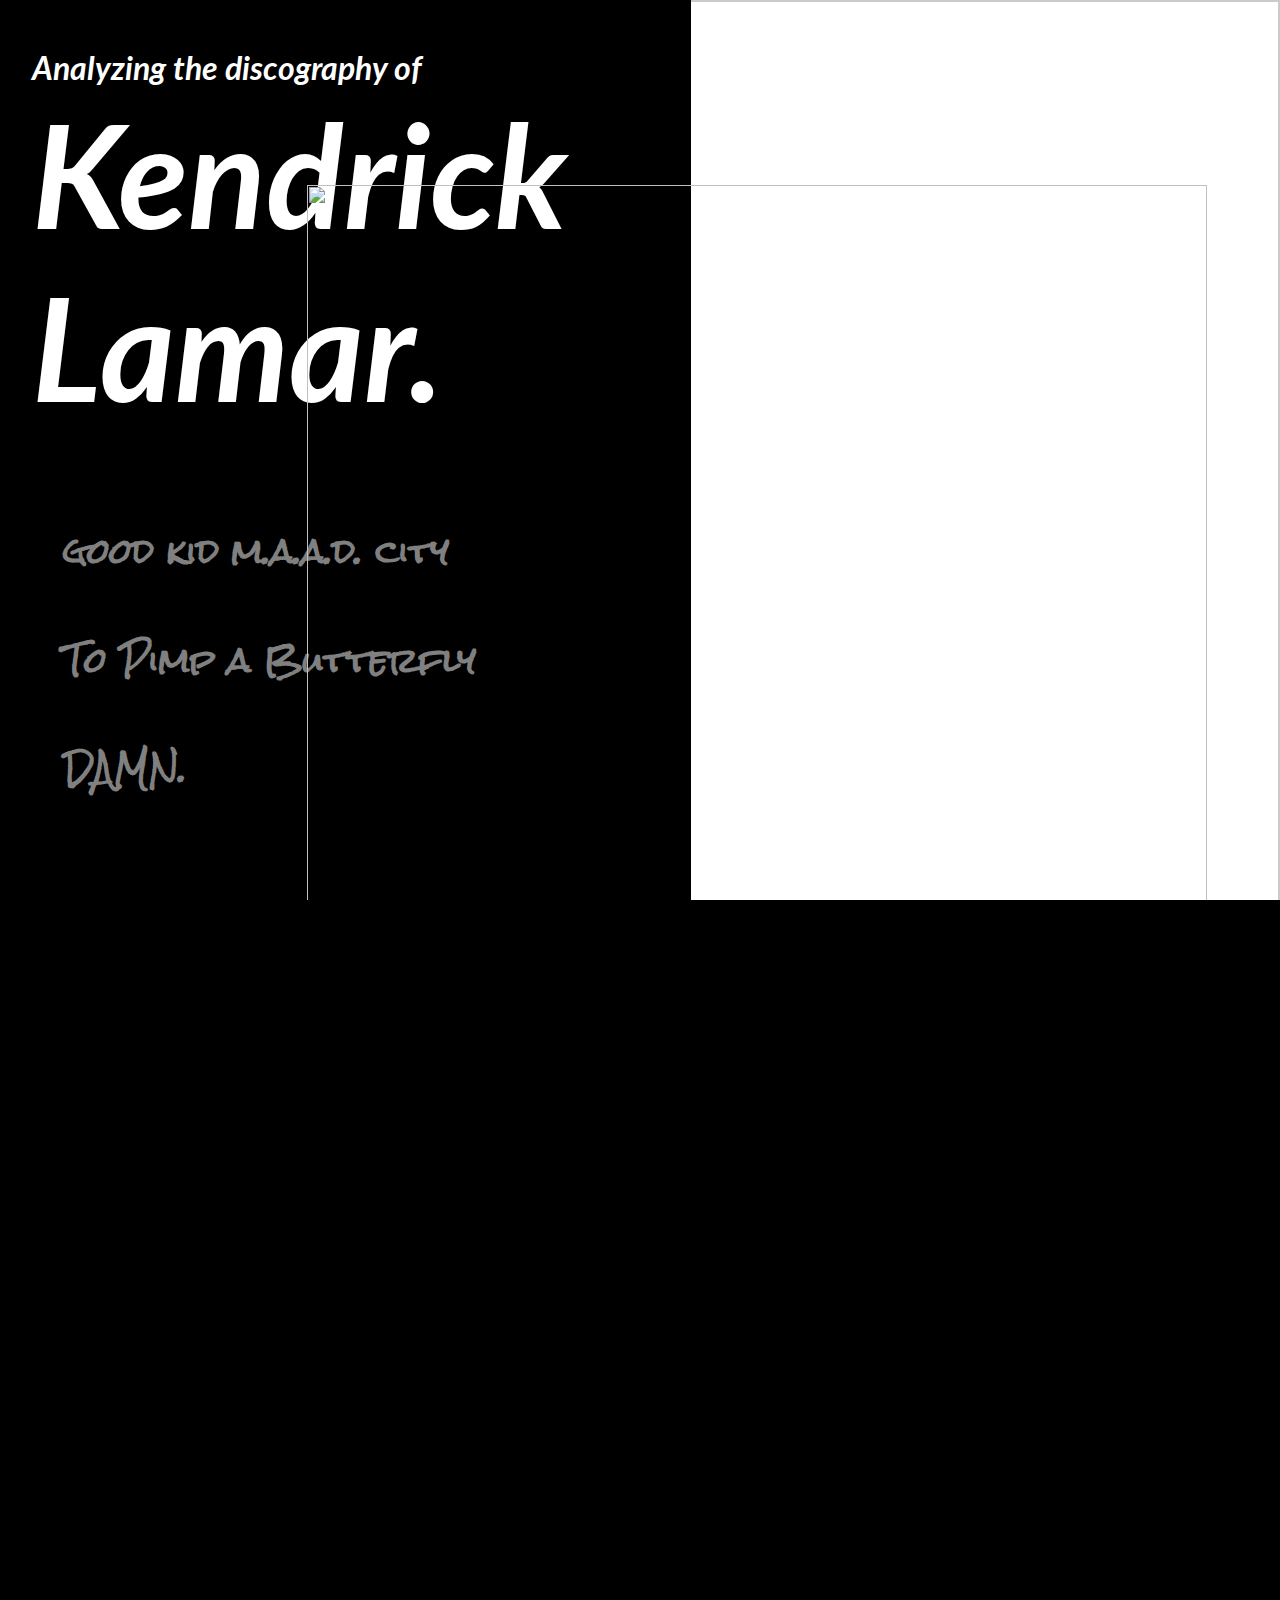
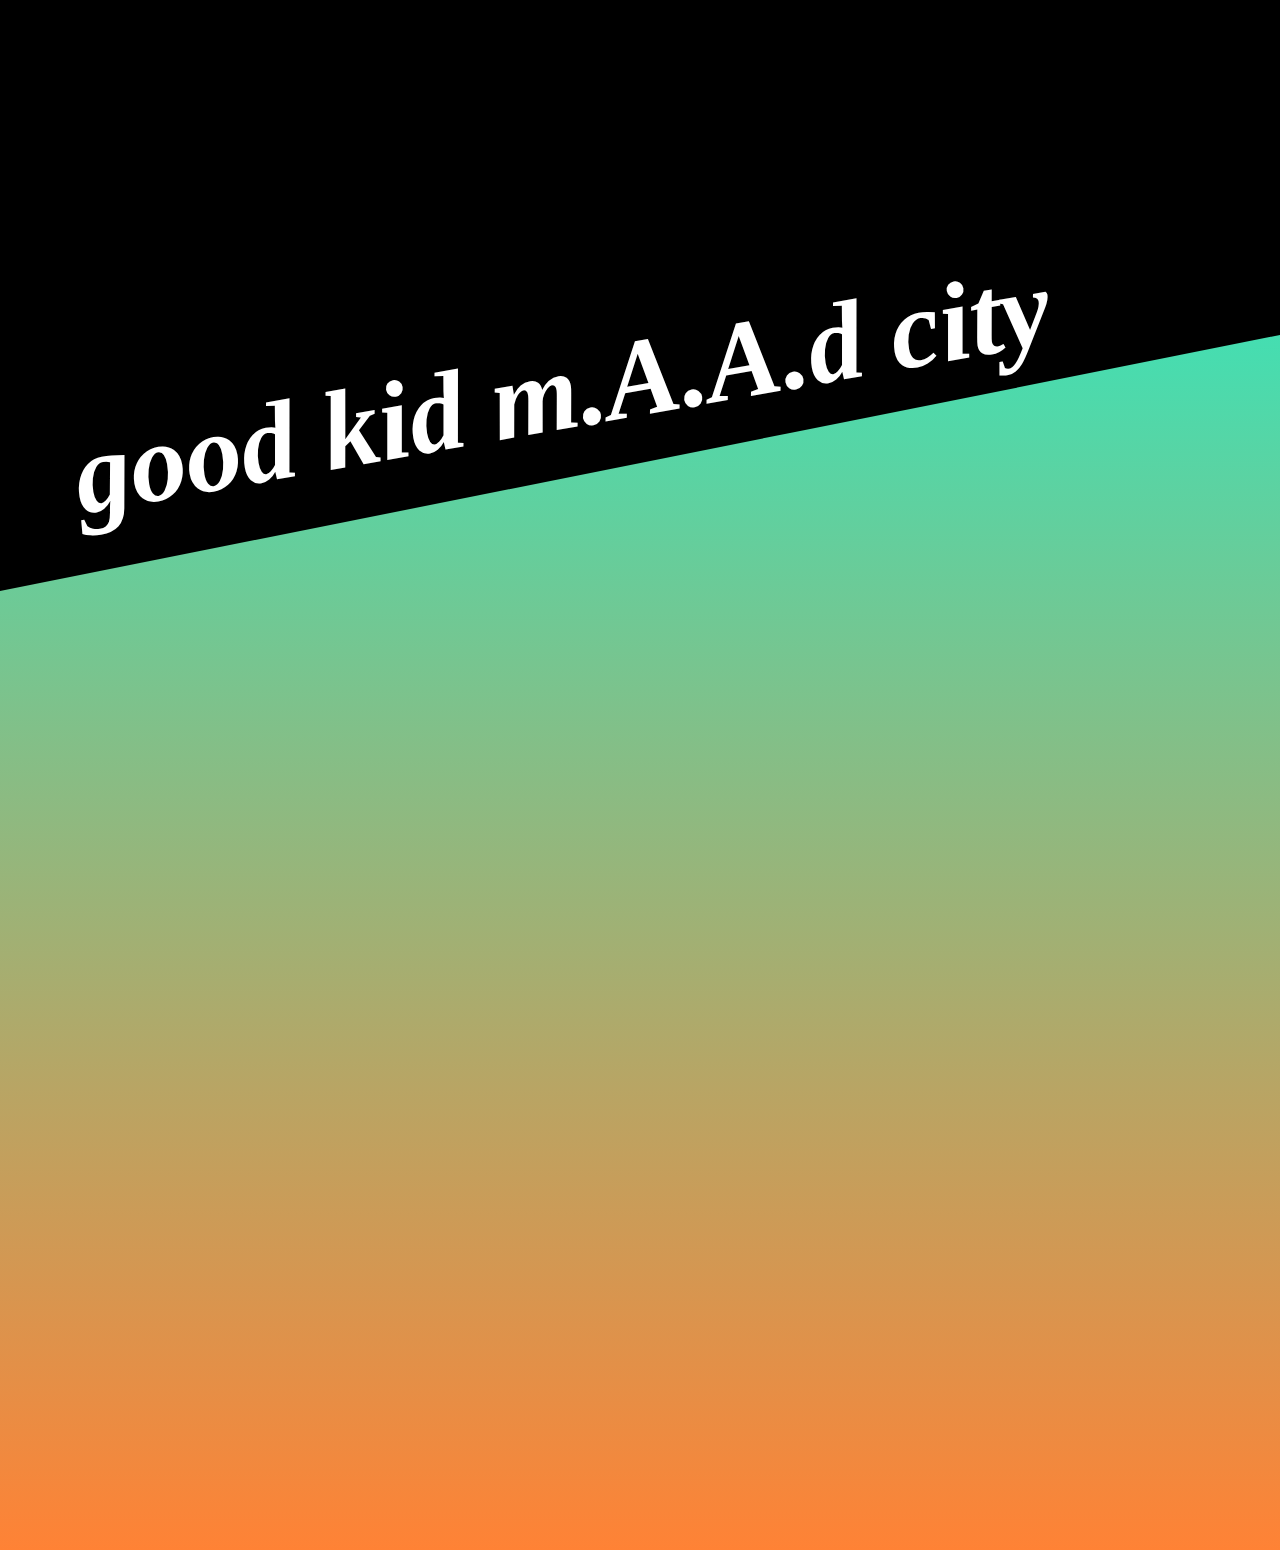
==== index.html @ daf9bf71 "background" ====
<!DOCTYPE html>
<html>
<head>
	<meta charset="UTF-8">
	<meta name="viewport" content="width=device-width, initial-scale=1">
	<title> K dot </title>
	<link href="css/styles.css" rel="stylesheet" type="text/css">
	<script src="https://code.jquery.com/jquery-3.2.1.js"
  		integrity="sha256-DZAnKJ/6XZ9si04Hgrsxu/8s717jcIzLy3oi35EouyE="
  		crossorigin="anonymous"></script>

</head>

<body>
	<div id = "home">

		
			<img id="kendrick" src="kendrick_gkmc3.png">
		
		<div id="title-board">
			<div id="main-title">
				<h4>Analyzing the discography of </h4>
				<h1>Kendrick</h1>
				<h1>Lamar.</h1>

			</div>

			<div id="album-titles">
				<h4 id="gkmc">good kid m.a.a.d. city</h4>
				<h4 id="tpab">To Pimp a Butterfly</h4>
				<h4 id="damn">DAMN.</h4>

			</div>


		</div>

		<div id="lyrics">
			<div id = "maindiv">
				<div id = "div1">
				<p id = "lyrics-content"> 
				<!--damn<a href=''>Is it wickedness?
Is it weakness?</a> 
				<a href=''>I seen a woman—a blind woman</a>
				<a href=''>You've lost… your life. </a>  
				<a href=''> Loyalty, got royalty inside my DNA</a> 
				<a href=''>I got, I got, I got, I got—</a> 
				<a href=''>I know murder, conviction
Burners, boosters, burglars, ballers, dead, redemption</a>
				<a href=''>My DNA not for imitation</a> 
				
				<a href=''> mama told me that I'ma work myself to death </a> 
				<a href=''>I'm a Israelite, don't call me Black no mo'</a>
<a>Ain't nobody prayin' for me </a>
<a>WI can feel it, the dream is more than process</a>
				<a href=''>what happens on Earth stays on Earth </a> 
				<a>Why God, why God do I gotta suffer?</a>
				<a>I beat yo ass, keep talkin' back</a>
				<a href=''> I do it for Compton </a> 
				<a href=''>go to Cuba, that's the only option</a>
 				<a href=''>difference between black artists and wack artists</a>
				<a href=''> I'm a savage, I'm a asshole, I'm a king </a> 
				<a> Sit down be humble (hol up hol up hol up hol up</a>
				<a>All this money, is God playin' a joke on me?</a>
				<a>I need some water </a> 
				<a href=''>Damn, love or lust </a>
				<a href=''> Walk myself to the court like, "Bitch, I did that!"
X-rated</a> 
				<a href=''>If somebody kill my son, that mean somebody gettin' killed. </a> 
				<a href=''> (Pray for me) Damn!</a> 
				<a href=''>America's reflections of me, that's what a mirror does </a>-->
				<!--tpab
				<a href=''>Every nigga is a star</a> 
				<a href=''>When I get signed, homie, I'ma act a fool</a>
				<a href=''>my name is Uncle Sam, I'm your dog </a>  
				<a href=''> I'm mad but I ain't stressin'</a> 
				<a href=''>I remember you was conflicted, misusing your influence</a> 
				<a href=''>N-E-G-U-S Socks and skinny jeans</a>
				<a href=''>Sometimes, I did the same</a> 
				
				<a href=''> Loving you is complicated </a> 
				<a href=''>The caterpillar is a prisoner to the streets that conceived it</a>
<a>Wings begin to emerge, breaking the cycle of feeling stagnant </a>
<a>What’s your perspective on that?
Pac? Pac? Pac?!</a>
				<a href=''>we gon' be alright </a> 
				<a href=''> and we hate po-po </a> 
				<a href=''>My rights, my wrongs; I write 'til I'm right with God</a>
 				<a href=''>The evils of Lucy was all around me</a>
				<a href=''> The day I came home </a> 
				<a> No socks and skinny jeans</a>
				
				<a href=''> Obama say, "What it do?" </a> 
				<a href=''>He said, "My son, temptation is one thing that I've defeated" </a>
				<a href=''> embrace your loss. I am God</a> 
				<a href=''>I'm the biggest hypocrite of 2015 </a> 
				<a href=''> The blacker the berry, the sweeter the juice</a> 
				<a href=''>Trial, tribulation, but I know God </a> -->
				
				
				
				
				<a href=''>Lord, forgive me
Sometimes I need to be alone</a> 
				<a href=''> C-O-M-P-T-O-N, my city, mobbin' in the street </a> 
				<a href=''>Usually I’m drug-free, but, shit, I’m with the homies</a>
				<a href=''>Me and the homies </a>  
				<a href=''> Man down, where you from</a> 
				<a href=''>m.A.A.d city</a> 
				<a href=''> If Pirus and Crips all got along </a>
				<a href=''>Pour up (drank)</a> 
				<a href=''> All I have in life is my new appetite for failure </a>
				<a href=''>Halle Berry or hallelujah </a>
				<a href=''> These bitch-ass niggas killed my brother! </a> 
				<a>This Piru shit been in me forever </a> 
				
				<a href=''> And every day that glass mirror get tougher to watch </a> 
				<a href=''>Am I worth it? Did I put enough work in?</a>
 				<a href=''>The good kid, m.A.A.d city</a>
				<a href=''> Tired of runnin', tired of huntin' </a> 
				<a> the reaper callin, I'm cotton mouth</a>
				<a href=''>Dyin' of thirst</a> 
				<a href=''> How many sins? I lost count </a> 
				<a href=''>My best days, I stress days </a>
				<a href=''> your REAL life </a> 
				<a href=''>what love got to do with it when you don't love yourself? </a> 
				<a href=''> Ya bish </a> 
				<a href=''>This is King Kendrick Lamar </a> 
				<a href=''> Lord God, I come to you a sinner</a> 
				<a href=''>All my life I want money and power</a>
				<a> Poetic justice, poetic justice </a>
				<a href=''> If I told you that a flower bloomed in a dark room
Would you trust it?</a>
				<a href=''> But I could never right my wrongs
'Less I write it down for real</a>
<a href=''>I can feel the changes</a>
<a>Look inside of my soul
And you can find gold and maybe get rich</a>
<a>Really I'm a sober soul
But I'm with the homies right now</a>


			</p>
		</div>

	</div>

				
				
				
			

		</div>
		

	</div>

	<div id = "about">
		about

	</div>
	<div id = "gkmc-hero">
		<div class="bg">
  <div class="test">
  	<h2>good kid m.A.A.d city </h2>
  </div>
</div>

	</div>

	<div id = "preload-01">
	</div>

	<div id = "preload-02">
	</div>

	<div id = "preload-03">
	</div>


</body>
<script type="text/javascript" src="js/main.js"></script>
</html>
---- css/styles.css ----
@import url('https://fonts.googleapis.com/css?family=Playfair+Display');
@import url('https://fonts.googleapis.com/css?family=Archivo');
@import url('https://fonts.googleapis.com/css?family=Arimo');
@import url('https://fonts.googleapis.com/css?family=Karla');
@import url('https://fonts.googleapis.com/css?family=Indie+Flower');
@import url('https://fonts.googleapis.com/css?family=Reenie+Beanie');
@import url('https://fonts.googleapis.com/css?family=Rock+Salt');
@import url('https://fonts.googleapis.com/css?family=Lato|Open+Sans');

*{
	margin: 0;
	padding: 0;
	transition: all ease-in-out 550ms;
	
}

#preload-01 { background: url(tpab.jpg) no-repeat -9999px -9999px; }
#preload-02 { background: url(good.png) no-repeat -9999px -9999px; }
#preload-03 { background: url(damn.jpg) no-repeat -9999px -9999px; }

body{
	max-width: 100%;
    overflow-x: hidden;
}

a{
	text-decoration:none;
	color:white;
}

#home {
	height:100vh;
	/*GKMC*/
	/*background-image: -webkit-linear-gradient(top, #00C9FF, #92FE9D); /* For Chrome and Safari */
	/*background-image:    -moz-linear-gradient(top, #29587a, #63a3c4, #282836, #526e65); /* For old Fx (3.6 to 15) */
	/*background-image:     -ms-linear-gradient(top, #29587a, #63a3c4, #282836, #526e65); /* For pre-releases of IE 10*/
	/*background-image:      -o-linear-gradient(top, #29587a, #63a3c4, #282836, #526e65); /* For old Opera (11.1 to 12.0) */
	/*background-image:         linear-gradient(to bottom, #29587a, #63a3c4, #282836, #526e65); /* Standard syntax; must be last */

	/*TPAB*/
	/*background-image: -webkit-linear-gradient(top, #eef2f3,#8e9eab); /* For Chrome and Safari */
	/*background-image:    -moz-linear-gradient(top, #29587a, #63a3c4, #282836, #526e65); /* For old Fx (3.6 to 15) */
	/*background-image:     -ms-linear-gradient(top, #29587a, #63a3c4, #282836, #526e65); /* For pre-releases of IE 10*/
	/*background-image:      -o-linear-gradient(top, #29587a, #63a3c4, #282836, #526e65); /* For old Opera (11.1 to 12.0) */
	/*background-image:         linear-gradient(to bottom, #29587a, #63a3c4, #282836, #526e65); /* Standard syntax; must be last */

	/*DAMN*/
	/*background-image: -webkit-linear-gradient(top, #EB5757,#000000); /* For Chrome and Safari */
	/*background-image:    -moz-linear-gradient(top, #29587a, #63a3c4, #282836, #526e65); /* For old Fx (3.6 to 15) */
	/*background-image:     -ms-linear-gradient(top, #29587a, #63a3c4, #282836, #526e65); /* For pre-releases of IE 10*/
	/*background-image:      -o-linear-gradient(top, #29587a, #63a3c4, #282836, #526e65); /* For old Opera (11.1 to 12.0) */
	/*background-image:         linear-gradient(to bottom, #29587a, #63a3c4, #282836, #526e65); /* Standard syntax; must be last */
}

#title-board{
	width:54vw;
	height:100vh;
	background-color:black;
	position:relative;
	float:left;
	z-index:5;
	

}

#kendrick{
	left:24vw;
	bottom:-.3em;
	height:80vh;
	width:100vh;
	z-index:10;
	position:absolute;
	pointer-events:none;

}

/*#kendrick img{
	height:80vh;
	width:100vh;
	z-index:10;
	position:absolute;
}*/

#main-title{
	color:white;
	font-family: 'Lato', sans-serif;
	font-style:italic;
	padding-top:3em;
	padding-left:2em;

}

#main-title h1{
	font-size:9em;
}

#main-title h4{
	font-size:2em;
}

#album-titles{
	padding-top:3em;
	position:relative;
	z-index:900;
}

#album-titles h4{
	text-align:left;
	padding-top:1em;
	font-family: 'Rock Salt', cursive;
	font-size:2em;
	padding-left:2em;
	display:block;
	position:relative;
	z-index:900;
	color:grey;
	

}

#album-titles h4:hover{
	color:white;
}



#lyrics{
	float:center;
	font-family: 'Open Sans', sans-serif;
	font-size:4em;
	font-weight:1000;
	opacity:.2;
	position:absolute;
	vertical-align:middle;
	color:white;
	z-index:2;
	overflow :hidden;
   
      
    text-overflow: ellipsis;


}

#lyrics p{
	text-align:center;
	transform: translate(10em,-8em) rotate(-45deg);


}

#about{
	height:100vh;
	background-color:black;
	position:relative;
	z-index:90;
}



#maindiv{
  border: 2px solid black;
  overflow: hidden;
}

#div1 {
  
  animation: marquee 150s linear infinite;
}



@keyframes marquee {
  0%   {transform: translateY(10%);}
  50%  {transform: translateY(-21%);}
  100% {transform: translateY(10%);}
}

/*gkmc*/
#gkmc-hero{
	height:150vh;
	background-color:black;
	position:relative;
	z-index:90;
	background-image: -webkit-linear-gradient(top, #30E8BF, #FF8235);
}

.bg{
  background:black;  
  height:15vh;
  width:100vw;
  position:relative;
  color:white;
}

.bg h2{
	padding-top:1em;
	padding-left:.5em;
	font-family:font-family: 'Lato', sans-serif;
	font-style:italic;
	font-size:7em;
	position:relative;
	z-index:40;
	transform: rotate(-10deg);

}

.bg::after{
    position:absolute;
    top:100%;
    left:0;
    content:'';
    height:0;
    width:0;
    border-left:100vw solid black;
    border-bottom:20vw solid transparent;
    border-top:0px solid transparent;
    overflow:hidden;
  }
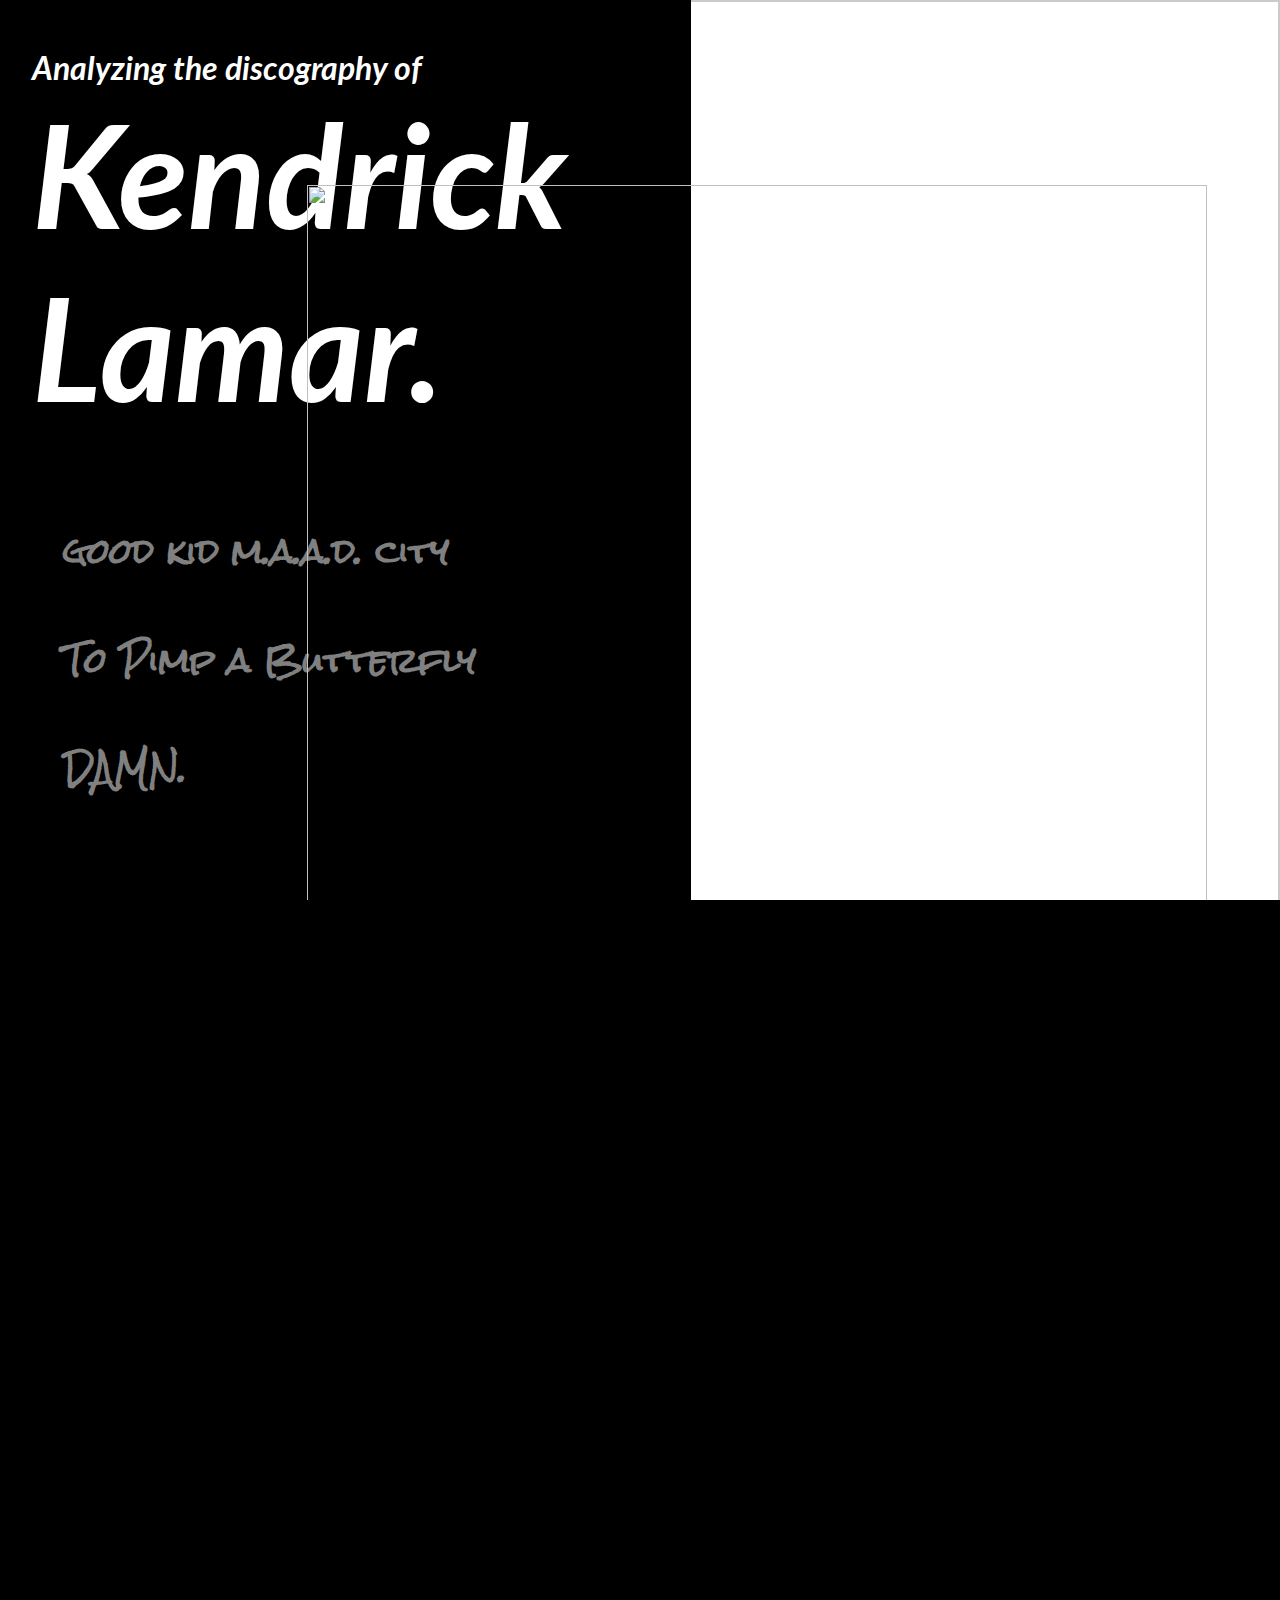
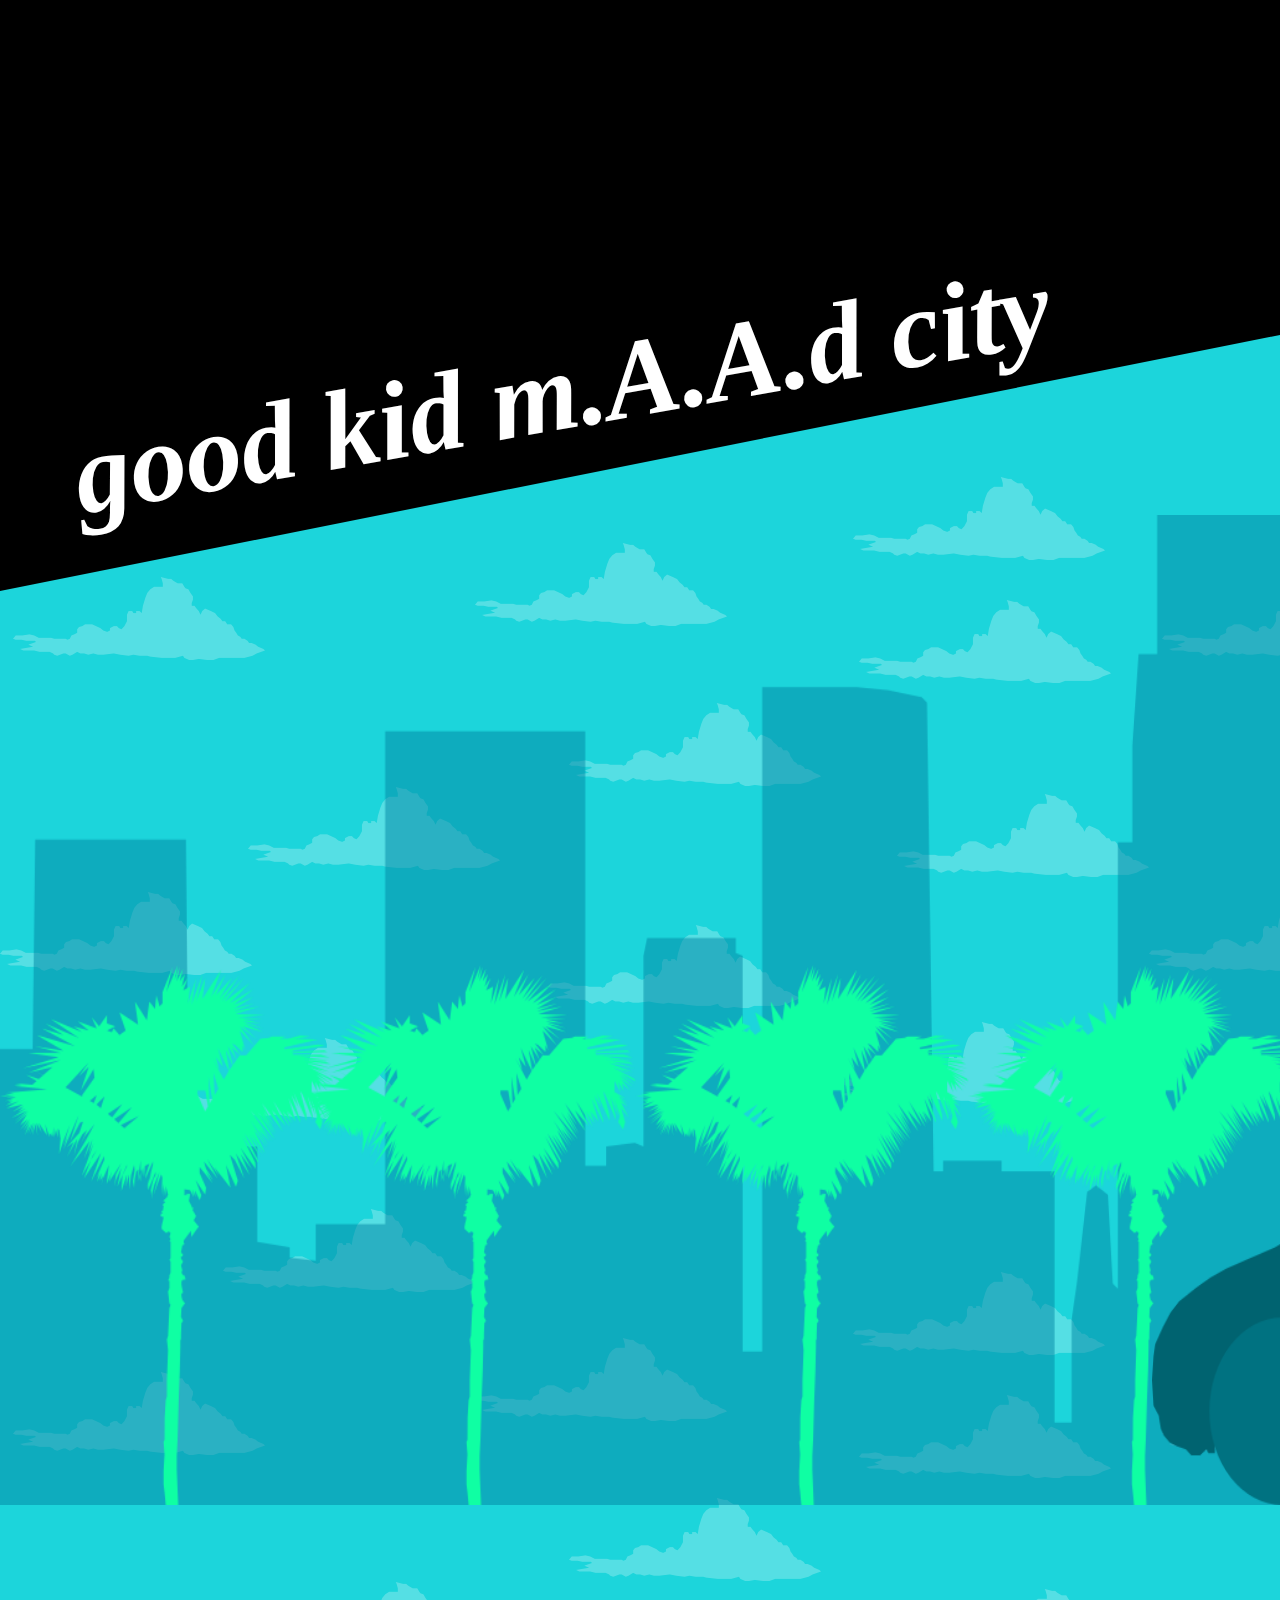
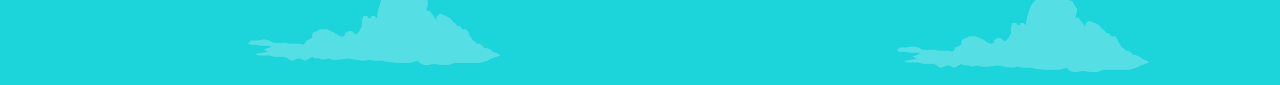
==== commit 9cd476f8: "gkmc page animated" ====
--- a/index.html
+++ b/index.html
@@ -161,9 +161,16 @@
 	</div>
 	<div id = "gkmc-hero">
 		<div class="bg">
+
   <div class="test">
   	<h2>good kid m.A.A.d city </h2>
   </div>
+</div>
+<div id = "main-gkmc">
+	<img id="city" src="city1.png">
+	<img id = "trees" src="trees2.png">
+	<img id = "cars" src="car.png">
+
 </div>
 
 	</div>
--- a/css/styles.css
+++ b/css/styles.css
@@ -14,9 +14,9 @@
 	
 }
 
-#preload-01 { background: url(tpab.jpg) no-repeat -9999px -9999px; }
-#preload-02 { background: url(good.png) no-repeat -9999px -9999px; }
-#preload-03 { background: url(damn.jpg) no-repeat -9999px -9999px; }
+#preload-01 { background: url(../tpab.jpg) no-repeat -9999px -9999px; }
+#preload-02 { background: url(../good.png) no-repeat -9999px -9999px; }
+#preload-03 { background: url(../damn.jpg) no-repeat -9999px -9999px; }
 
 body{
 	max-width: 100%;
@@ -177,13 +177,26 @@
 }
 
 /*gkmc*/
+
 #gkmc-hero{
+	height:100vh;
+	width:100%;
+	position:relative;
+	z-index:90;
+}
+
+#main-gkmc{
 	height:150vh;
-	background-color:black;
-	position:relative;
-	z-index:90;
-	background-image: -webkit-linear-gradient(top, #30E8BF, #FF8235);
-}
+	background:url("../clouds1.png");
+	
+  	animation: slideleft 6000s infinite linear;
+}
+
+@keyframes slideleft {
+  from { background-position: 0%; }
+  to { background-position: 90000%; }
+}
+
 
 .bg{
   background:black;  
@@ -218,3 +231,33 @@
     overflow:hidden;
   }
 
+#city{
+	position:relative;
+	z-index:5;
+	padding-top:20vh;
+	width:130vw;
+	height:110vh;
+	opacity:.5;
+
+}
+
+#trees{
+	position:absolute;
+	z-index:20;
+	height:60vh;
+	top:85vh;
+	opacity:1;
+	width:180vh;
+
+}
+#cars{
+	position:absolute;
+	z-index:30;
+	top:100vh;
+	left:90vw;
+	height:45vh;
+	width:90vh;
+
+
+}
+
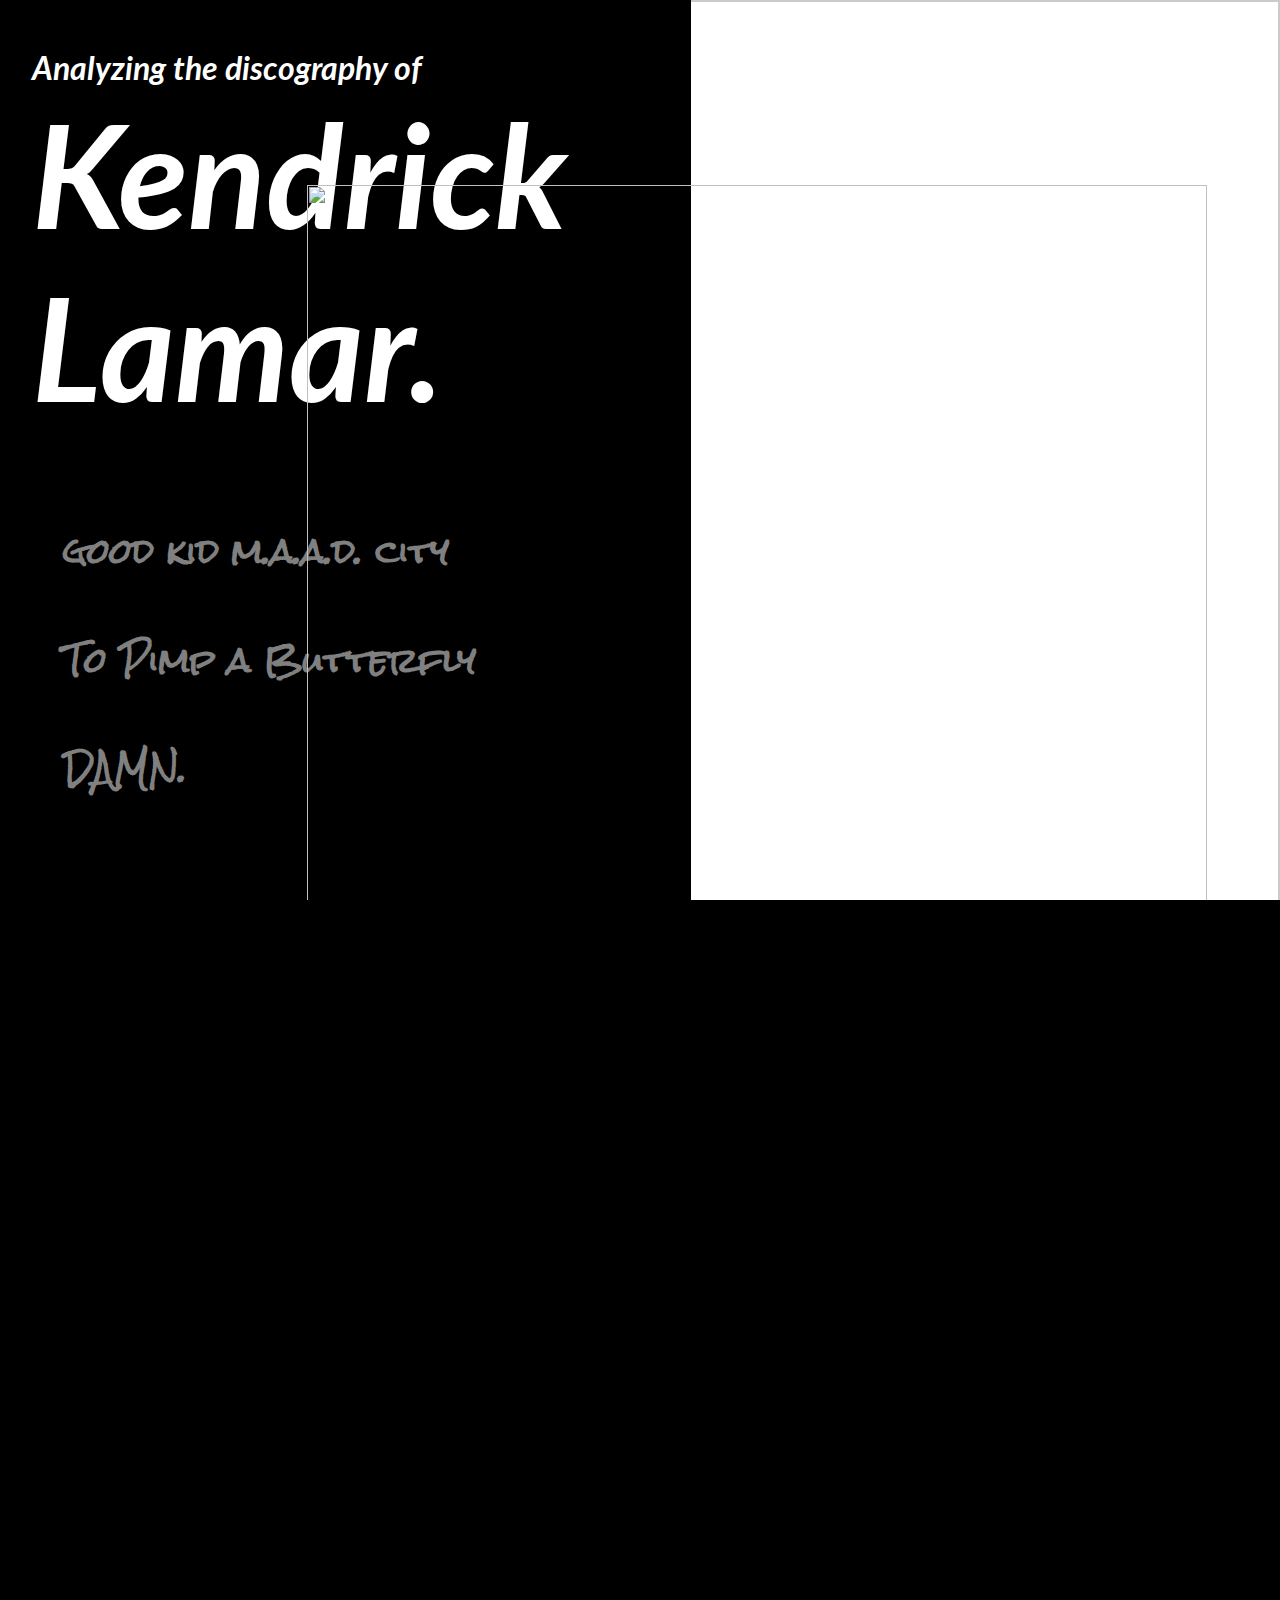
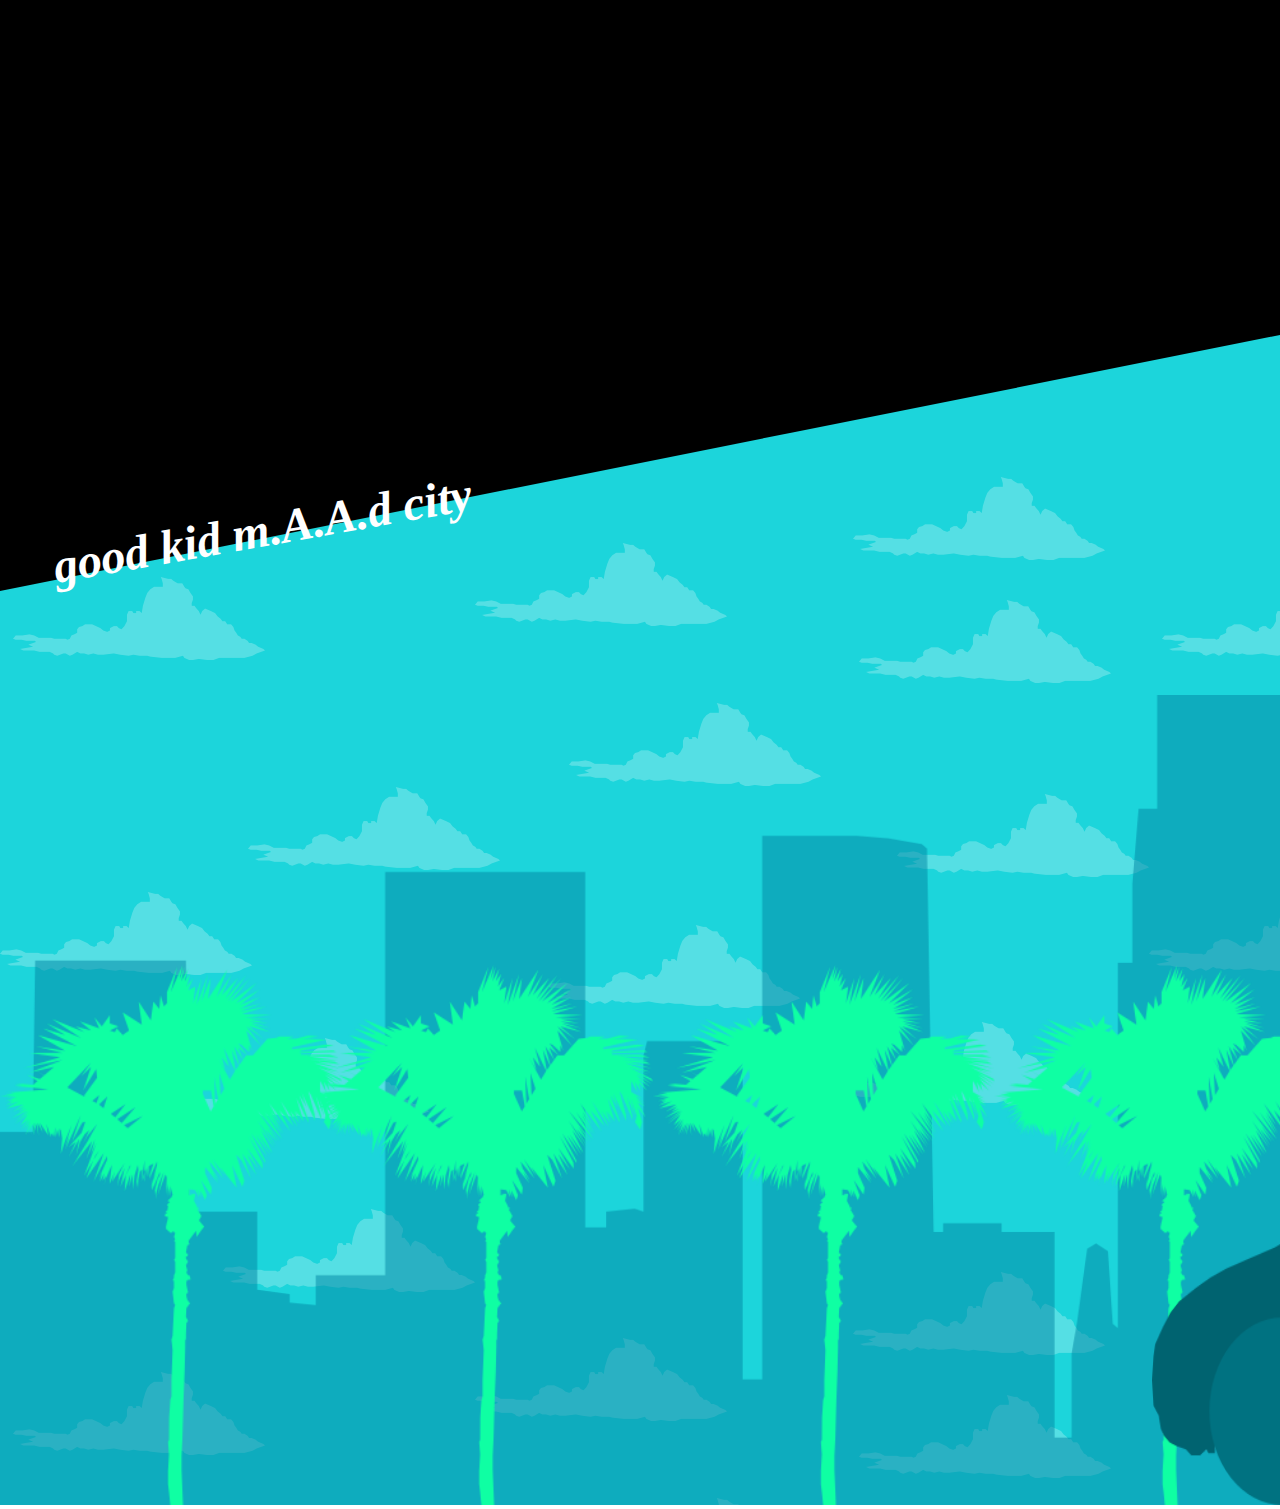
==== commit 5004bcfb: "content" ====
--- a/index.html
+++ b/index.html
@@ -111,8 +111,8 @@
 				<a href=''>Pour up (drank)</a> 
 				<a href=''> All I have in life is my new appetite for failure </a>
 				<a href=''>Halle Berry or hallelujah </a>
-				<a href=''> These bitch-ass niggas killed my brother! </a> 
-				<a>This Piru shit been in me forever </a> 
+				<a href=''> They- they killed my brother! </a> 
+				<a>This Piru sh- been in me forever </a> 
 				
 				<a href=''> And every day that glass mirror get tougher to watch </a> 
 				<a href=''>Am I worth it? Did I put enough work in?</a>
@@ -160,7 +160,7 @@
 
 	</div>
 	<div id = "gkmc-hero">
-		<div class="bg">
+		<div id = "ting" class="bg">
 
   <div class="test">
   	<h2>good kid m.A.A.d city </h2>
@@ -170,6 +170,17 @@
 	<img id="city" src="city1.png">
 	<img id = "trees" src="trees2.png">
 	<img id = "cars" src="car.png">
+	<div class = "info-section" id = "gkmc-info">
+		<div class = "info-headers">
+			<nav>
+			<ul>
+				<li><a href="#">ABOUT</a></li>
+				<li><a href="#">TRACKLIST</a></li>
+				<li><a href="#">SAMPLES</a></li>
+			</ul>
+		</nav>
+		</div>
+	</div>
 
 </div>
 
--- a/css/styles.css
+++ b/css/styles.css
@@ -186,7 +186,7 @@
 }
 
 #main-gkmc{
-	height:150vh;
+	height:130vh;
 	background:url("../clouds1.png");
 	
   	animation: slideleft 6000s infinite linear;
@@ -207,11 +207,11 @@
 }
 
 .bg h2{
-	padding-top:1em;
+	padding-top:26vh;
 	padding-left:.5em;
 	font-family:font-family: 'Lato', sans-serif;
 	font-style:italic;
-	font-size:7em;
+	font-size:3em;
 	position:relative;
 	z-index:40;
 	transform: rotate(-10deg);
@@ -234,9 +234,9 @@
 #city{
 	position:relative;
 	z-index:5;
-	padding-top:20vh;
+	padding-top:40vh;
 	width:130vw;
-	height:110vh;
+	height:90vh;
 	opacity:.5;
 
 }
@@ -247,7 +247,7 @@
 	height:60vh;
 	top:85vh;
 	opacity:1;
-	width:180vh;
+	width:130vw;
 
 }
 #cars{
@@ -261,3 +261,35 @@
 
 }
 
+#gkmc-info{
+	position:absolute;
+	z-index:50;
+	height:90vh;
+	top:50vh;
+	left:6vw;
+	opacity:0;
+	width:90vw;
+	background:rgba(0,0,0,0.8); 
+	color:white;
+}
+
+.info-headers{
+	padding: 4em;
+}
+
+.info-headers li{
+	list-style:none;
+	padding-right:2em;
+	font-family: 'Lato', sans-serif;
+	font-style:italic;
+	font-size:1.5em;
+}
+
+.info-headers a:hover{
+	color:#00FFB4;
+}
+
+ul{
+	display:flex;
+}
+
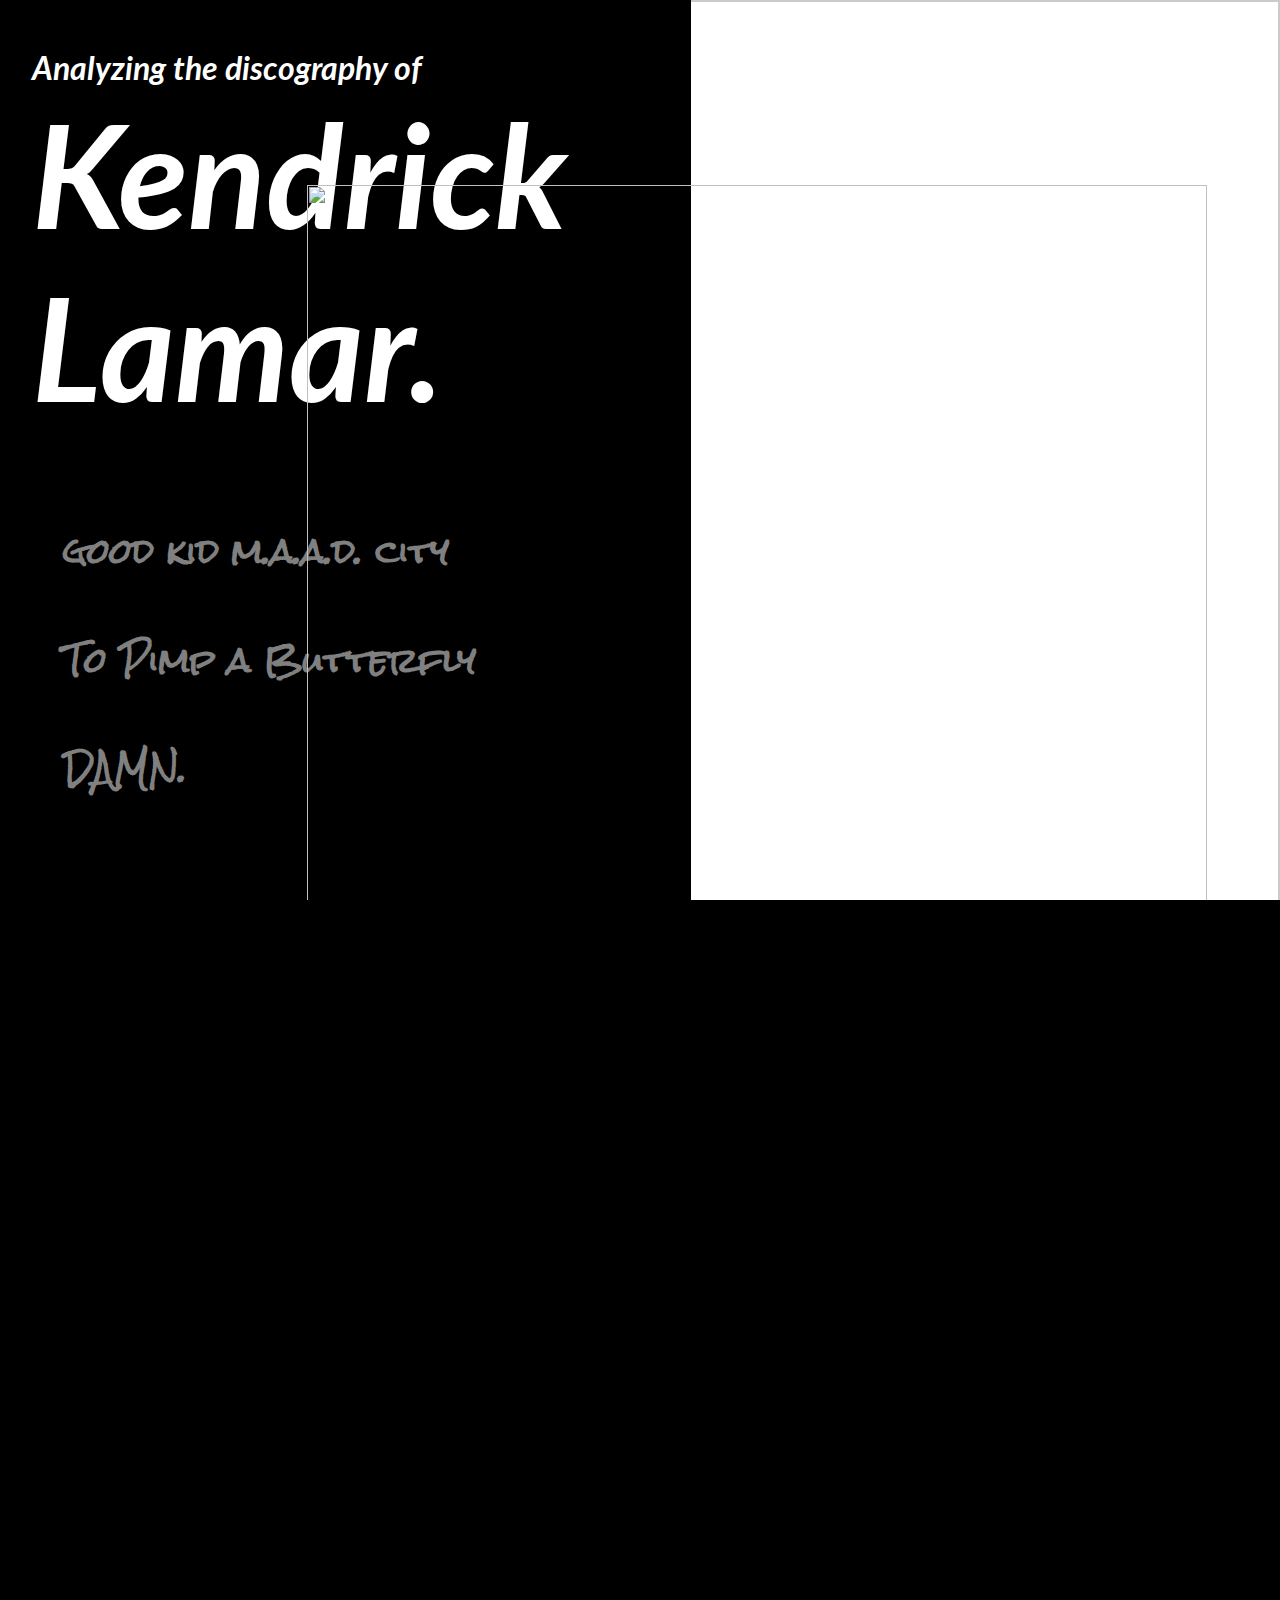
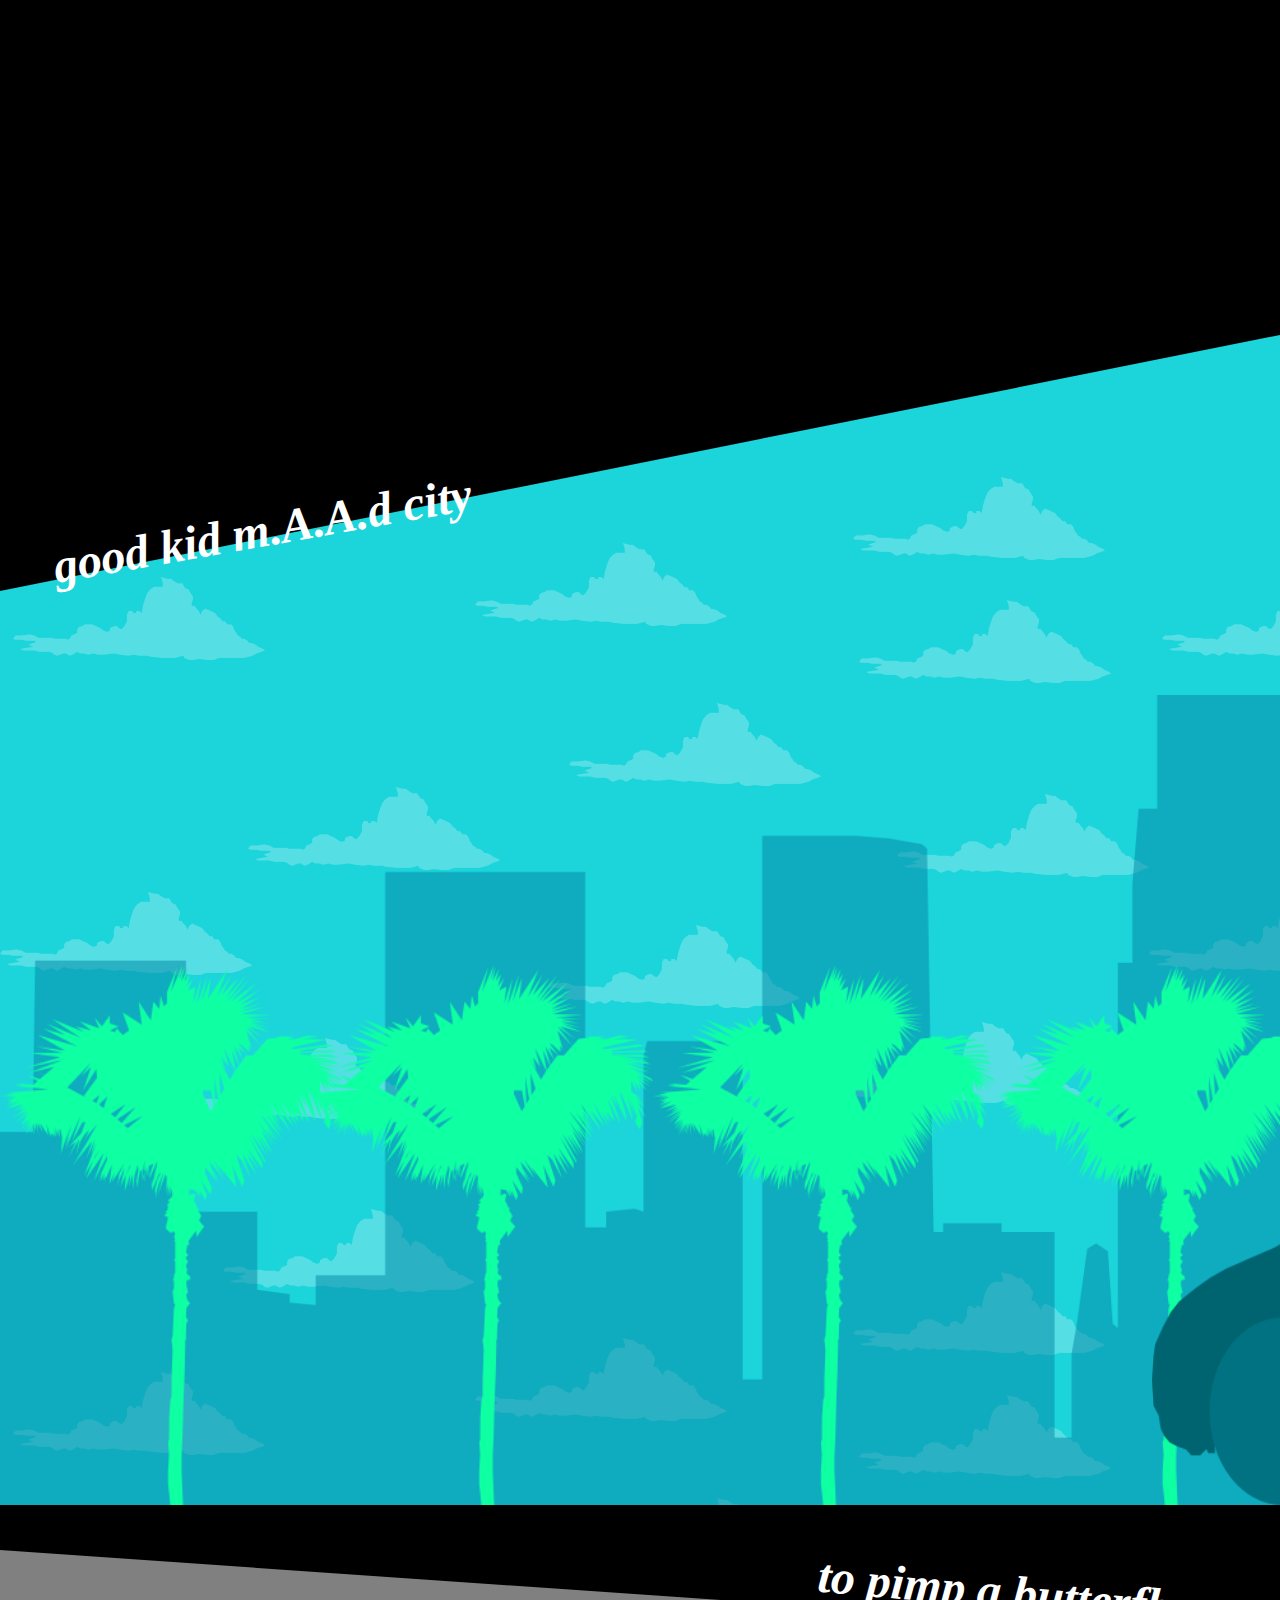
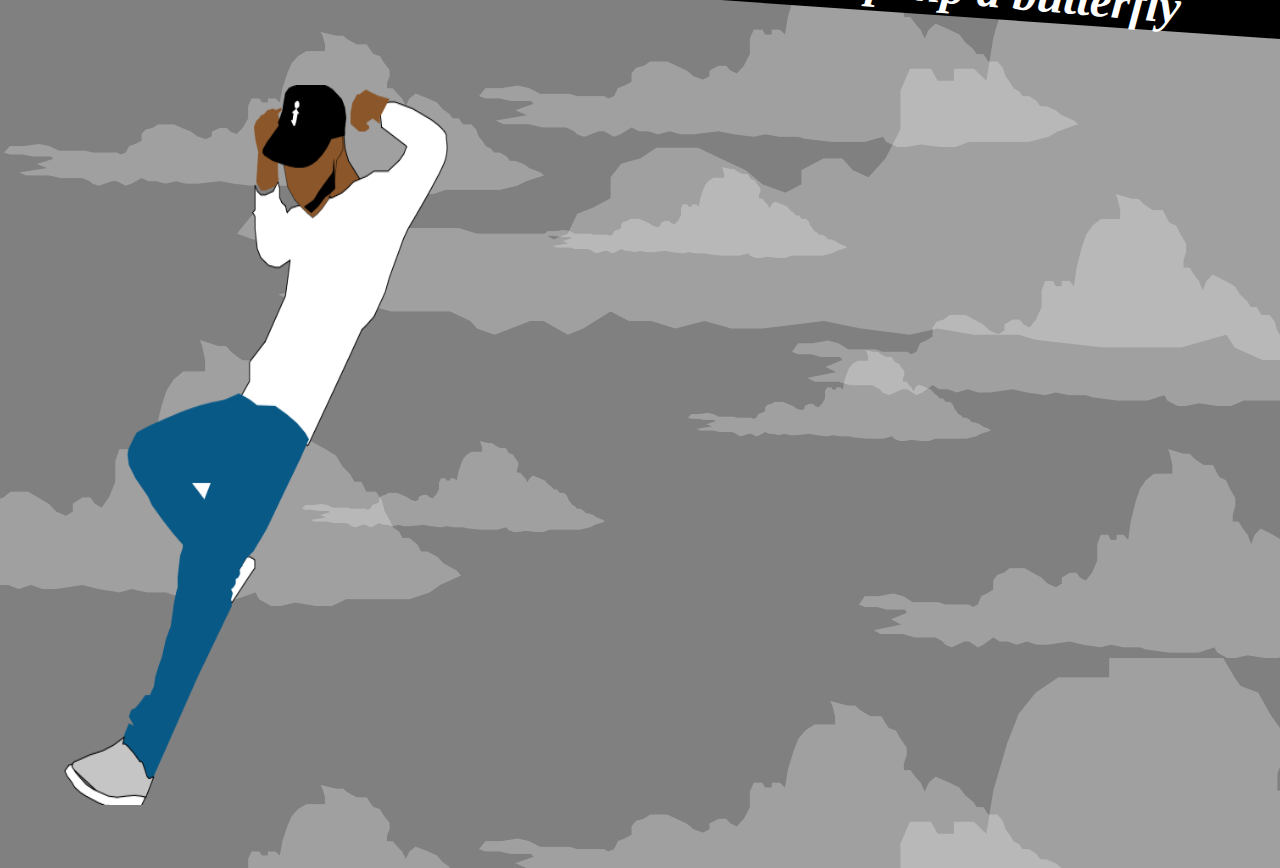
==== commit 7a83c72d: "adding animations" ====
--- a/index.html
+++ b/index.html
@@ -174,17 +174,31 @@
 		<div class = "info-headers">
 			<nav>
 			<ul>
-				<li><a href="#">ABOUT</a></li>
-				<li><a href="#">TRACKLIST</a></li>
-				<li><a href="#">SAMPLES</a></li>
+				<li class = "gkmc-menu"><a>ABOUT</a></li>
+				<li class = "gkmc-menu"><a>TRACKLIST</a></li>
+				<li class = "gkmc-menu"><a>SAMPLES</a></li>
 			</ul>
 		</nav>
 		</div>
 	</div>
 
 </div>
-
-	</div>
+<div id = "tpab-hero">
+
+	<div id = "main-tpab">
+		<div class="bg-2">
+
+  <div class="test">
+  	<h2>to pimp a butterfly </h2>
+  </div>
+</div>
+<img id = "falling" src="kendrick-falling.png">
+
+	</div>
+</div>
+
+	</div>
+
 
 	<div id = "preload-01">
 	</div>
--- a/css/styles.css
+++ b/css/styles.css
@@ -185,6 +185,13 @@
 	z-index:90;
 }
 
+#tpab-hero{
+	height:100vh;
+	width:100%;
+	position:relative;
+	z-index:90;
+}
+
 #main-gkmc{
 	height:130vh;
 	background:url("../clouds1.png");
@@ -195,6 +202,11 @@
 @keyframes slideleft {
   from { background-position: 0%; }
   to { background-position: 90000%; }
+}
+
+@keyframes slideup {
+  from { background-position: 0% 0%; }
+  to { background-position: 0% -90000%; }
 }
 
 
@@ -285,9 +297,65 @@
 	font-size:1.5em;
 }
 
-.info-headers a:hover{
+.gkmc-menu a:hover{
 	color:#00FFB4;
 }
+
+#main-tpab{
+	height:107vh;
+	background:url("../clouds-tpab2.png");
+	background-color:grey;
+	
+  	animation: slideup 300s infinite linear;
+}
+
+#falling{
+	position:absolute;
+	z-index:30;
+	width:30vw;
+	height:80vh;
+	left:5vw;
+	top:20vh;	
+
+}
+
+.bg-2{
+  background:black;  
+  height:5vh;
+  width:100vw;
+  position:relative;
+  color:white;
+}
+
+.bg-2 h2{
+	padding-top:3vh;
+	text-align:right;
+	padding-right:2em;
+	font-family:font-family: 'Lato', sans-serif;
+	font-style:italic;
+	font-size:3em;
+	position:relative;
+	z-index:40;
+	transform: rotate(5deg);
+
+}
+
+.bg-2::after{
+    position:absolute;
+    top:100%;
+    right:0;
+    content:'';
+    height:0;
+    width:0;
+    border-right:100vw solid black;
+    border-bottom:7vw solid transparent;
+    border-top:0px solid transparent;
+    overflow:hidden;
+  }
+
+
+
+
 
 ul{
 	display:flex;
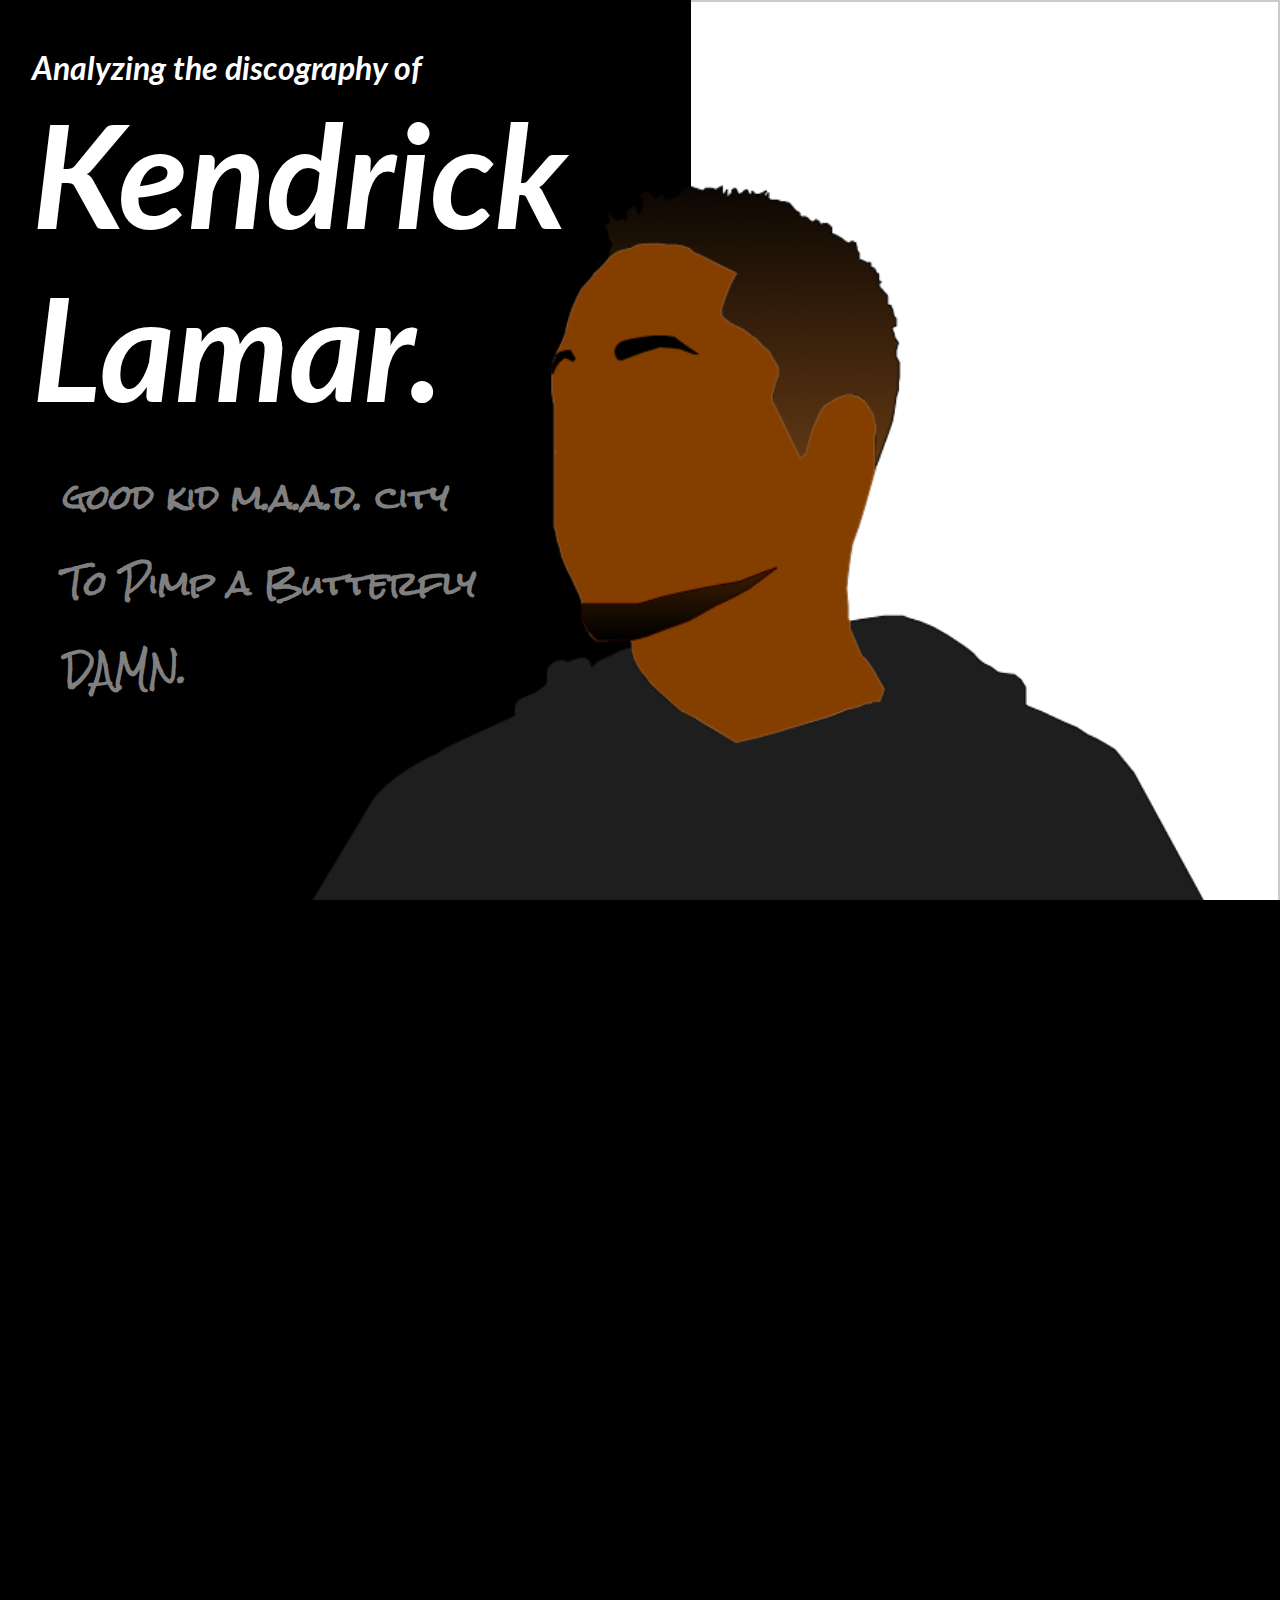
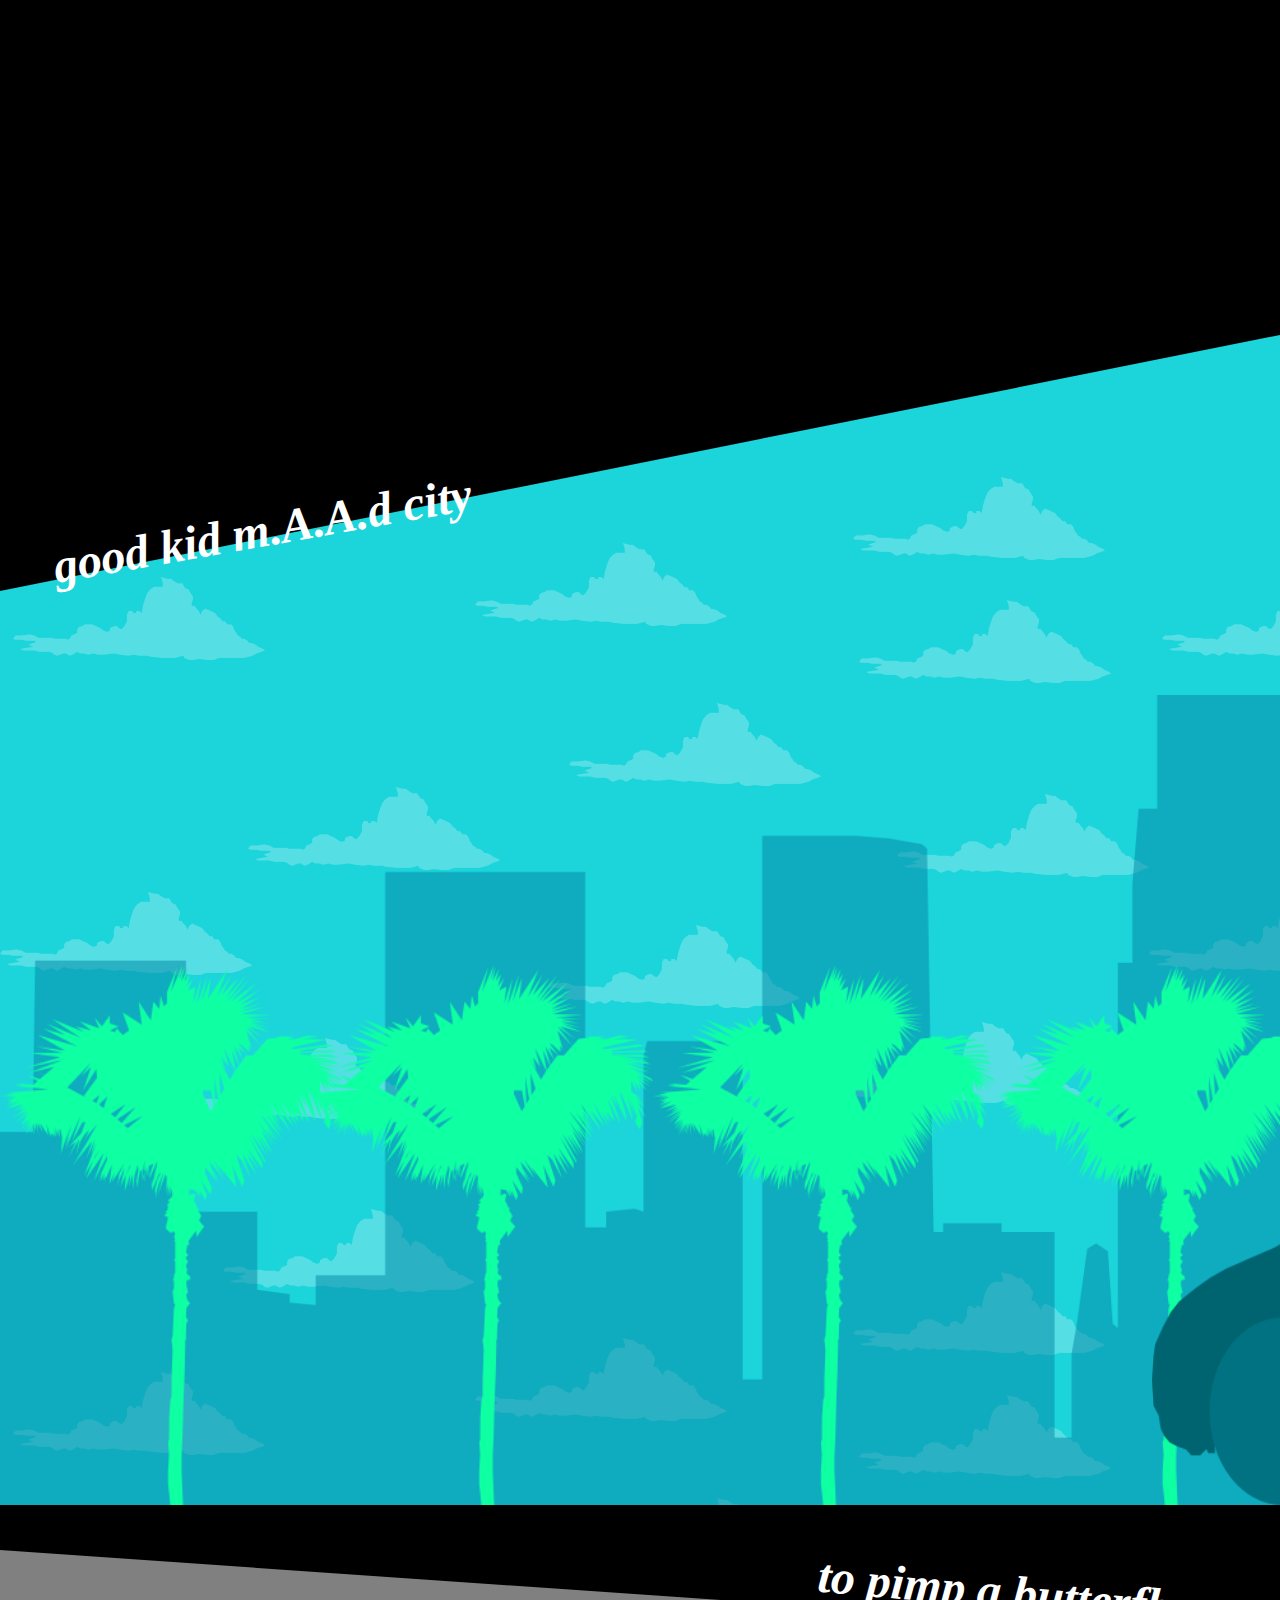
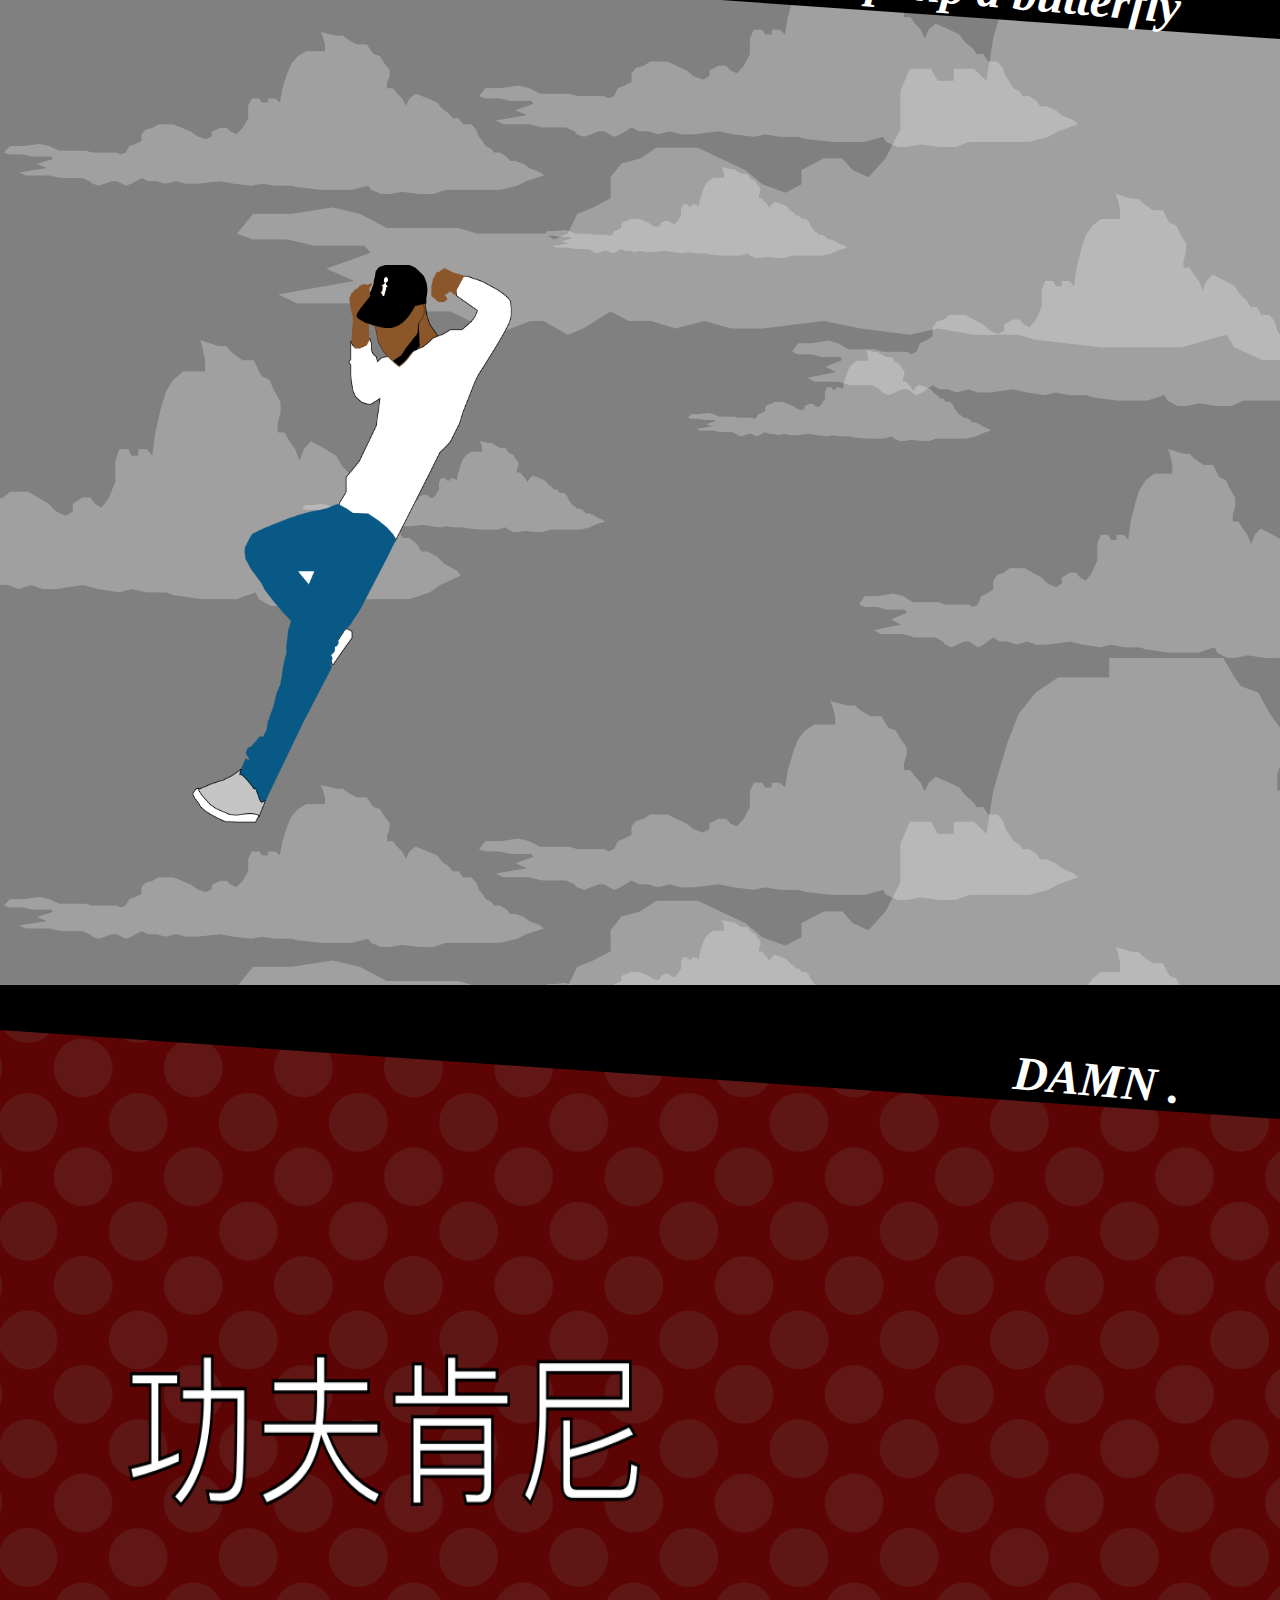
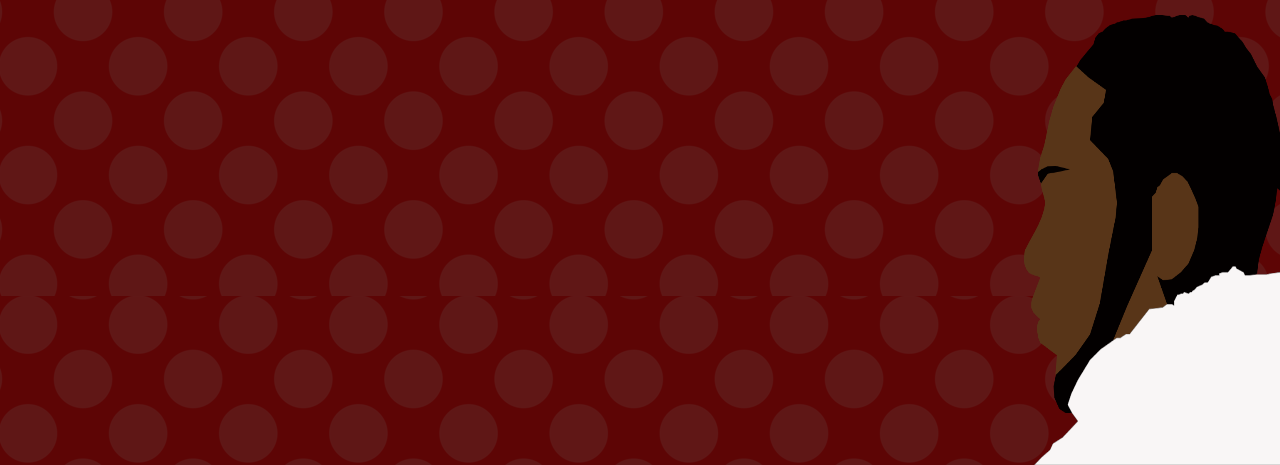
==== commit 44f477d5: "finished pre-info designs" ====
--- a/index.html
+++ b/index.html
@@ -185,19 +185,67 @@
 </div>
 <div id = "tpab-hero">
 
-	<div id = "main-tpab">
+	<div id = "main-tpab" class = "tpab-initial">
 		<div class="bg-2">
 
   <div class="test">
   	<h2>to pimp a butterfly </h2>
   </div>
 </div>
-<img id = "falling" src="kendrick-falling.png">
-
-	</div>
-</div>
-
-	</div>
+  <img id="wings" src="wings.png">
+  <img id="falling" src="kendrick_falling3.png">
+
+  <img id="flies1" src="flies5.png">
+  <img id="flies2" src="flies5.png">
+  <img id="flies3" src="flies5.png">
+  <img id="flies4" src="flies5.png">
+  <img id="flies5" src="flies5.png">
+
+  <div class = "info-section" id = "tpab-info">
+		<div class = "info-headers">
+			<nav>
+			<ul>
+				<li class = "gkmc-menu"><a>ABOUT</a></li>
+				<li class = "gkmc-menu"><a>TRACKLIST</a></li>
+				<li class = "gkmc-menu"><a>SAMPLES</a></li>
+			</ul>
+		</nav>
+		</div>
+	</div>
+
+
+
+
+
+
+	</div>
+</div>
+
+<div id = "damn-hero">
+	<div class="bg-2">
+
+  <div class="test">
+  	<h2>DAMN . </h2>
+  </div>
+</div>
+<img id="kfk" src="kungfukenny.png">
+<img id="kfktext" src="kfktext.png">
+
+  <div class = "info-section" id = "damn-info">
+		<div class = "info-headers">
+			<nav>
+			<ul>
+				<li class = "gkmc-menu"><a>ABOUT</a></li>
+				<li class = "gkmc-menu"><a>TRACKLIST</a></li>
+				<li class = "gkmc-menu"><a>SAMPLES</a></li>
+			</ul>
+		</nav>
+		</div>
+	</div>
+	</div> 
+	</div>
+
+
 
 
 	<div id = "preload-01">
--- a/css/styles.css
+++ b/css/styles.css
@@ -99,14 +99,14 @@
 }
 
 #album-titles{
-	padding-top:3em;
+	padding-top:1em;
 	position:relative;
 	z-index:900;
 }
 
 #album-titles h4{
 	text-align:left;
-	padding-top:1em;
+	padding-top:.3em;
 	font-family: 'Rock Salt', cursive;
 	font-size:2em;
 	padding-left:2em;
@@ -186,7 +186,7 @@
 }
 
 #tpab-hero{
-	height:100vh;
+	height:120vh;
 	width:100%;
 	position:relative;
 	z-index:90;
@@ -207,6 +207,11 @@
 @keyframes slideup {
   from { background-position: 0% 0%; }
   to { background-position: 0% -90000%; }
+}
+
+@keyframes slidedown {
+  from { background-position: 0% -90000%; }
+  to { background-position: 0% 0%; }
 }
 
 
@@ -285,6 +290,30 @@
 	color:white;
 }
 
+#tpab-info{
+	position:absolute;
+	z-index:50;
+	height:90vh;
+	top:20vh;
+	left:6vw;
+	opacity:0;
+	width:90vw;
+	background:rgba(0,0,0,0.8); 
+	color:white;
+}
+
+#damn-info{
+	position:absolute;
+	z-index:50;
+	height:90vh;
+	top:20vh;
+	left:6vw;
+	opacity:0;
+	width:90vw;
+	background:rgba(0,0,0,0.8); 
+	color:white;
+}
+
 .info-headers{
 	padding: 4em;
 }
@@ -301,22 +330,114 @@
 	color:#00FFB4;
 }
 
+
+
 #main-tpab{
-	height:107vh;
+	height:120vh;
 	background:url("../clouds-tpab2.png");
 	background-color:grey;
-	
-  	animation: slideup 300s infinite linear;
+}
+
+.tpab-initial{
+	animation: slideup 100s infinite linear;
+}
+
+.tpab-triggered{
+	animation: slideup 600s infinite linear;
 }
 
 #falling{
 	position:absolute;
+	padding-top:20vh;
+	padding-left:10vw;
 	z-index:30;
-	width:30vw;
-	height:80vh;
+	width:25vw;
+	height:62vh;
 	left:5vw;
 	top:20vh;	
 
+}
+
+#wings{
+	position:absolute;
+	padding-top:21vh;
+	padding-left:18vw;
+	width:35vw;
+	height:50vh;
+	opacity:0;
+}
+
+#butterfly{
+	opacity:.7;
+	height:70vh;
+	width:50vw;
+}
+
+#flies1{
+	position:absolute;
+	padding-top:65vh;
+	padding-left:50vw;
+
+	height:25vh;
+	width:25vw;
+	opacity:0;
+
+}
+
+#flies2{
+	position:absolute;
+	padding-top:40vh;
+	padding-left:65vw;
+	height:18vh;
+	width:18vw;
+	opacity:0;
+
+}
+
+#flies3{
+	position:absolute;
+	padding-top:25vh;
+	padding-left:75vw;
+	height:11vh;
+	width:11vw;
+	opacity:0;
+
+}
+
+#flies4{
+	position:absolute;
+	padding-top:16vh;
+	padding-left:85vw;
+	height:5vh;
+	width:5vw;
+	opacity:0;
+
+}
+
+#flies5{
+	position:absolute;
+	padding-top:8vh;
+	padding-left:90vw;
+	height:3vh;
+	width:3vw;
+	opacity:0;
+
+}
+
+#kfk{
+	position:absolute;
+	height:50vh;
+	width:30vw;
+	bottom:0;
+	right:-10vw;
+}
+
+#kfktext{
+	position:relative;
+	height:17vh;
+	width:40vw;
+	padding-top:36vh;
+	padding-left:10vw;
 }
 
 .bg-2{
@@ -361,3 +482,12 @@
 	display:flex;
 }
 
+#damn-hero{
+	height:120vh;
+	width:100%;
+	position:relative;
+	z-index:90;
+	background:url("../pattern5.png");
+	background-color:#2C0707;
+}
+
